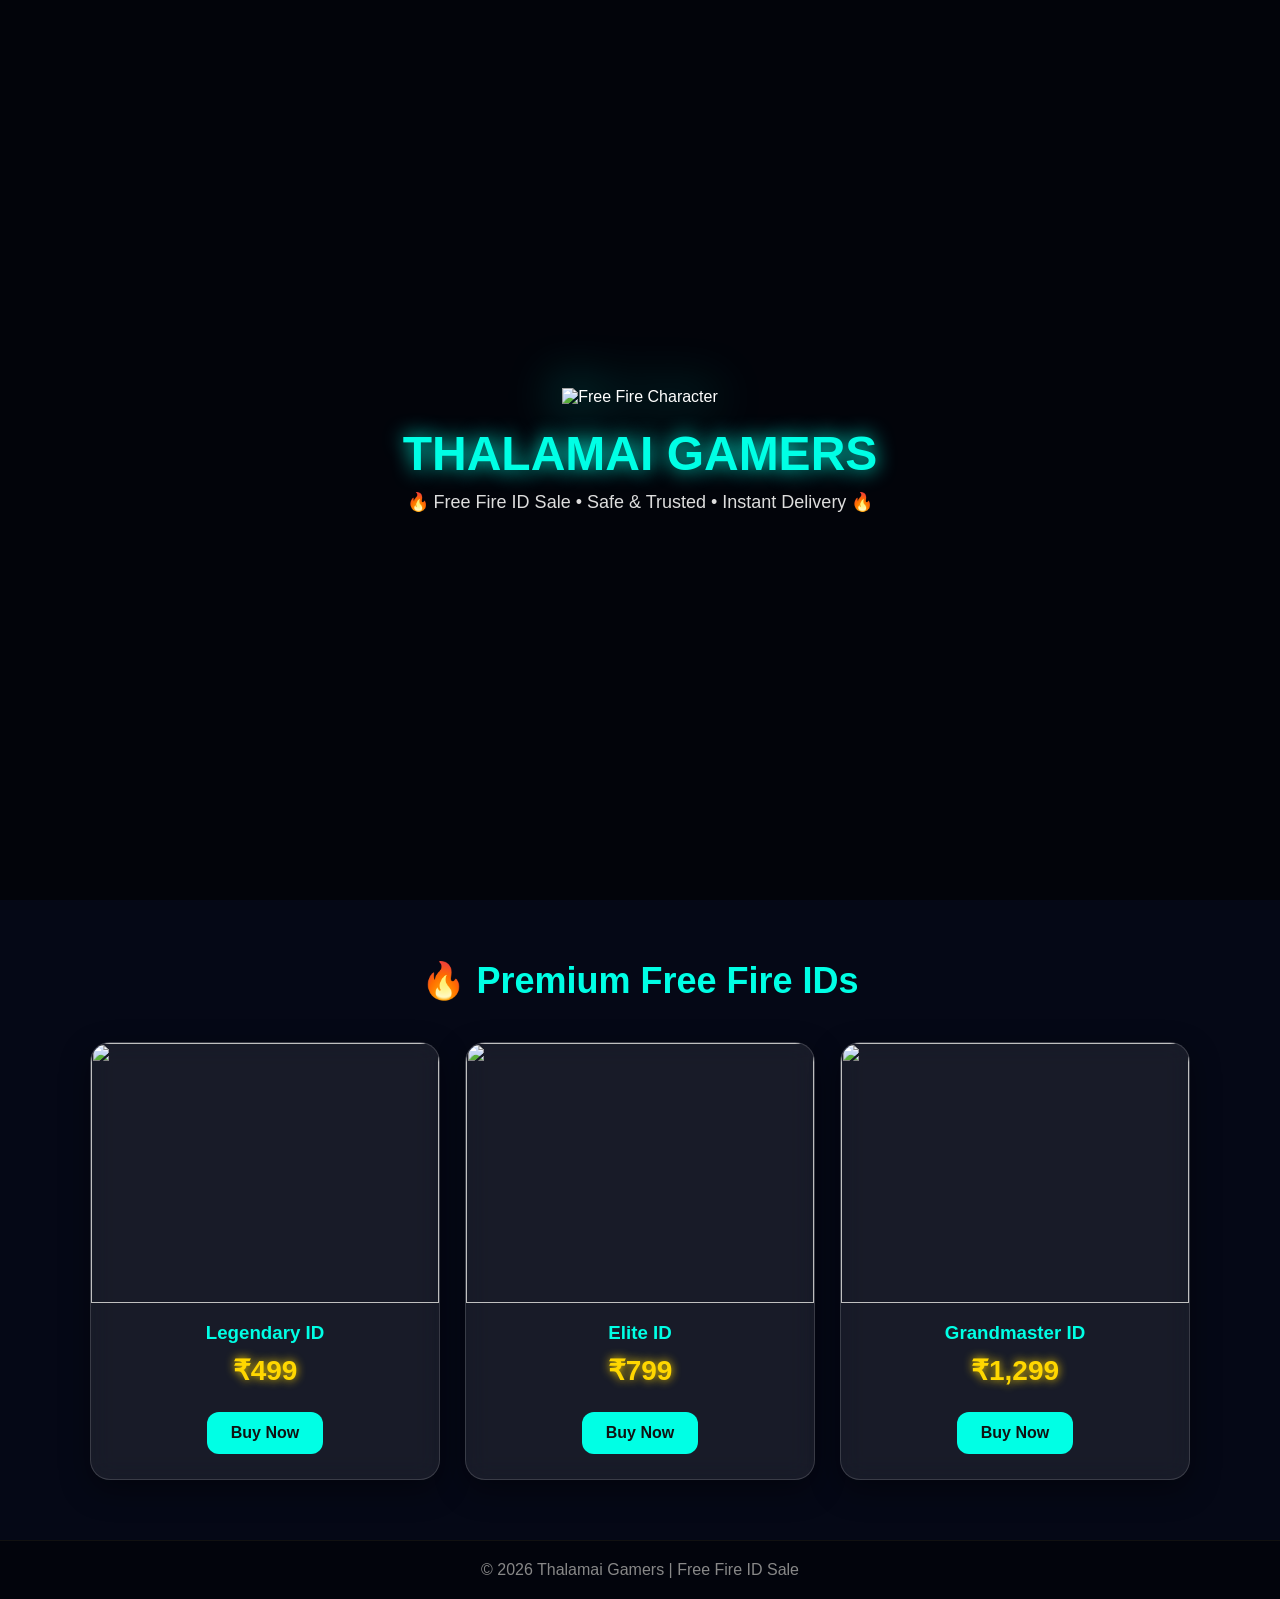
==== home.html @ 035af27d "Create home.html" ====
<!DOCTYPE html>
<html>
<head>
  <title>Thalamai Gamers</title>
  <meta name="viewport" content="width=device-width, initial-scale=1.0">
  <style>
    *{margin:0;padding:0;box-sizing:border-box;font-family:Arial,sans-serif}
    body{
      background:#050816;
      color:white;
      overflow-x:hidden;
    }

    /* Hero Section */
    .hero{
      height:100vh;
      background:url('https://images.unsplash.com/photo-1542751371-adc38448a05e?q=80&w=1200&auto=format&fit=crop') center/cover no-repeat;
      display:flex;
      justify-content:center;
      align-items:center;
      text-align:center;
      position:relative;
    }
    .hero::after{
      content:'';
      position:absolute;
      inset:0;
      background:rgba(0,0,0,0.55);
    }
    .hero-content{
      position:relative;
      z-index:1;
      animation:float 3s ease-in-out infinite;
    }
    .hero img{
      width:280px;
      filter:drop-shadow(0 0 25px #00ffe5);
    }
    .hero h1{
      font-size:48px;
      color:#00ffe5;
      text-shadow:0 0 20px #00ffe5;
      margin-top:20px;
    }
    .hero p{
      margin-top:10px;
      color:#ddd;
      font-size:18px;
    }

    @keyframes float{
      0%,100%{transform:translateY(0)}
      50%{transform:translateY(-15px)}
    }

    /* Cards */
    .section{
      padding:60px 20px;
      text-align:center;
    }
    .section h2{
      font-size:36px;
      margin-bottom:40px;
      color:#00ffe5;
    }

    .cards{
      display:grid;
      grid-template-columns:repeat(auto-fit,minmax(250px,1fr));
      gap:25px;
      max-width:1100px;
      margin:auto;
    }

    .card{
      background:rgba(255,255,255,0.08);
      border:1px solid rgba(255,255,255,0.15);
      border-radius:20px;
      overflow:hidden;
      backdrop-filter:blur(12px);
      transform-style:preserve-3d;
      transition:0.5s;
      box-shadow:0 10px 30px rgba(0,0,0,0.4);
    }
    .card:hover{
      transform:rotateY(10deg) rotateX(8deg) scale(1.05);
      box-shadow:0 20px 40px rgba(0,255,229,0.4);
    }

    .card img{
      width:100%;
      height:260px;
      object-fit:cover;
    }

    .card h3{
      margin:15px 0 10px;
      color:#00ffe5;
    }

    .price{
      font-size:28px;
      color:#ffd700;
      margin:10px 0;
      font-weight:bold;
      text-shadow:0 0 10px #ffd700;
    }

    .buy{
      display:inline-block;
      margin:15px 0 25px;
      padding:12px 24px;
      background:#00ffe5;
      color:#111;
      border-radius:12px;
      text-decoration:none;
      font-weight:bold;
      transition:0.3s;
    }

    .buy:hover{
      transform:scale(1.1);
      box-shadow:0 0 20px #00ffe5;
    }

    footer{
      text-align:center;
      padding:20px;
      background:#02040c;
      color:#888;
      border-top:1px solid #111;
    }
  </style>
</head>
<body>

<!-- Hero -->
<section class="hero">
  <div class="hero-content">
    <img src="https://i.ibb.co/5nq6V7H/freefire-character.png" alt="Free Fire Character">
    <h1>THALAMAI GAMERS</h1>
    <p>🔥 Free Fire ID Sale • Safe & Trusted • Instant Delivery 🔥</p>
  </div>
</section>

<!-- ID Sale -->
<section class="section">
  <h2>🔥 Premium Free Fire IDs</h2>

  <div class="cards">

    <div class="card">
      <img src="https://images.unsplash.com/photo-1511512578047-dfb367046420?q=80&w=800&auto=format&fit=crop">
      <h3>Legendary ID</h3>
      <div class="price">₹499</div>
      <a href="#" class="buy">Buy Now</a>
    </div>

    <div class="card">
      <img src="https://images.unsplash.com/photo-1493711662062-fa541adb3fc8?q=80&w=800&auto=format&fit=crop">
      <h3>Elite ID</h3>
      <div class="price">₹799</div>
      <a href="#" class="buy">Buy Now</a>
    </div>

    <div class="card">
      <img src="https://images.unsplash.com/photo-1486572788966-cfd3df1f5b42?q=80&w=800&auto=format&fit=crop">
      <h3>Grandmaster ID</h3>
      <div class="price">₹1,299</div>
      <a href="#" class="buy">Buy Now</a>
    </div>

  </div>
</section>

<footer>
  © 2026 Thalamai Gamers | Free Fire ID Sale
</footer>

</body>
</html>
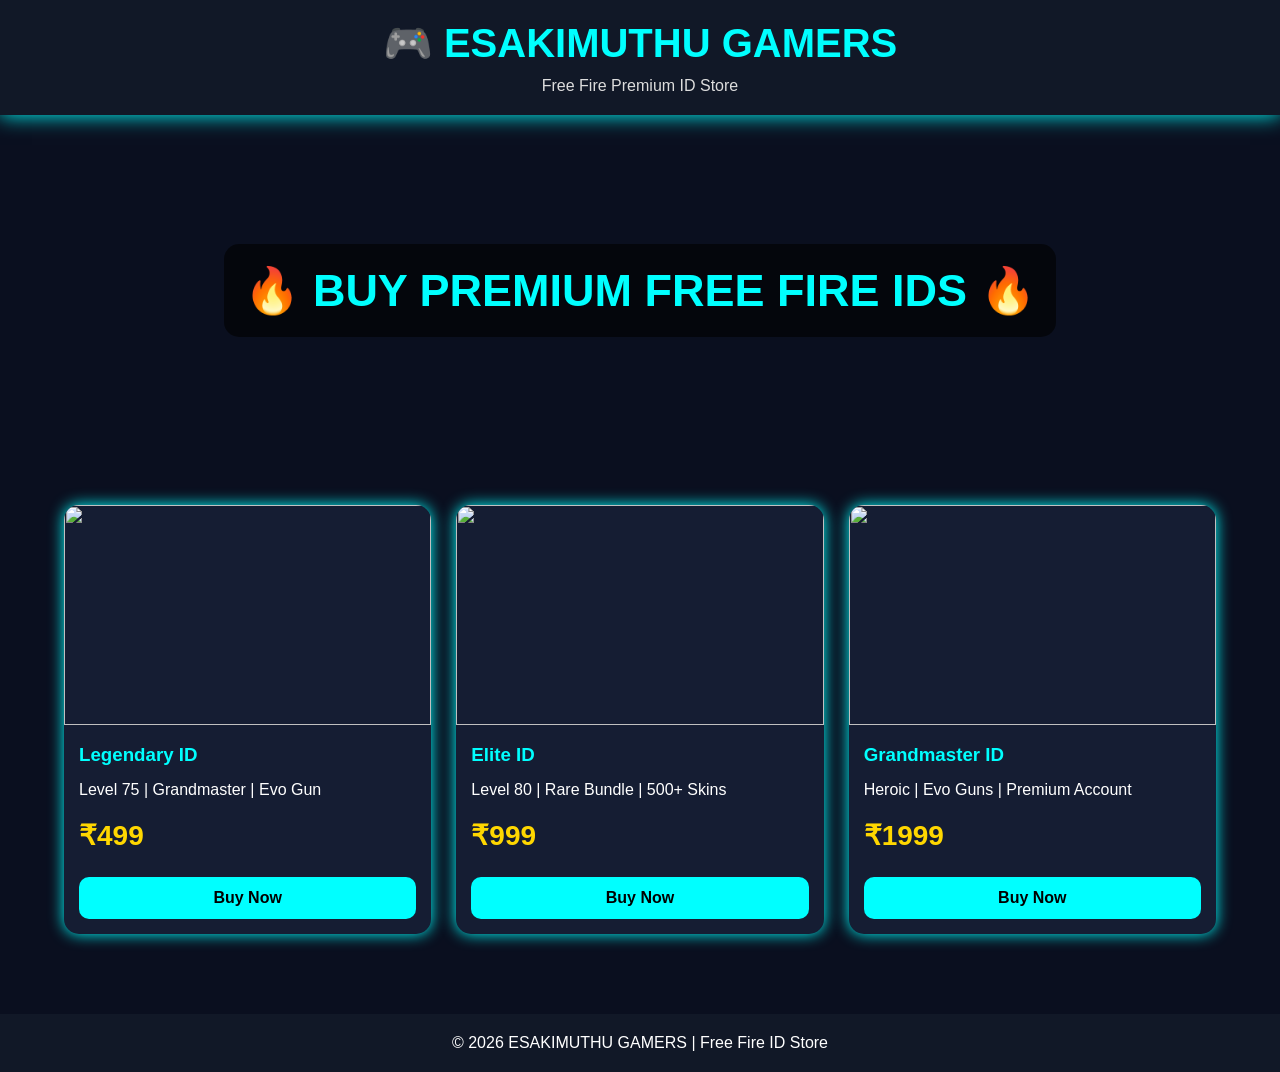
==== commit 5cbe5f4b: "Update home.html" ====
--- a/home.html
+++ b/home.html
@@ -1,180 +1,174 @@
 <!DOCTYPE html>
-<html>
+<html lang="en">
 <head>
-  <title>Thalamai Gamers</title>
-  <meta name="viewport" content="width=device-width, initial-scale=1.0">
-  <style>
-    *{margin:0;padding:0;box-sizing:border-box;font-family:Arial,sans-serif}
-    body{
-      background:#050816;
-      color:white;
-      overflow-x:hidden;
-    }
+<meta charset="UTF-8">
+<meta name="viewport" content="width=device-width, initial-scale=1.0">
+<title>ESAKIMUTHU GAMERS</title>
 
-    /* Hero Section */
-    .hero{
-      height:100vh;
-      background:url('https://images.unsplash.com/photo-1542751371-adc38448a05e?q=80&w=1200&auto=format&fit=crop') center/cover no-repeat;
-      display:flex;
-      justify-content:center;
-      align-items:center;
-      text-align:center;
-      position:relative;
-    }
-    .hero::after{
-      content:'';
-      position:absolute;
-      inset:0;
-      background:rgba(0,0,0,0.55);
-    }
-    .hero-content{
-      position:relative;
-      z-index:1;
-      animation:float 3s ease-in-out infinite;
-    }
-    .hero img{
-      width:280px;
-      filter:drop-shadow(0 0 25px #00ffe5);
-    }
-    .hero h1{
-      font-size:48px;
-      color:#00ffe5;
-      text-shadow:0 0 20px #00ffe5;
-      margin-top:20px;
-    }
-    .hero p{
-      margin-top:10px;
-      color:#ddd;
-      font-size:18px;
-    }
+<style>
+*{
+margin:0;
+padding:0;
+box-sizing:border-box;
+font-family:Arial,sans-serif;
+}
 
-    @keyframes float{
-      0%,100%{transform:translateY(0)}
-      50%{transform:translateY(-15px)}
-    }
+body{
+background:#0a0f1f;
+color:white;
+}
 
-    /* Cards */
-    .section{
-      padding:60px 20px;
-      text-align:center;
-    }
-    .section h2{
-      font-size:36px;
-      margin-bottom:40px;
-      color:#00ffe5;
-    }
+header{
+background:#111827;
+padding:20px;
+text-align:center;
+box-shadow:0 0 20px cyan;
+}
 
-    .cards{
-      display:grid;
-      grid-template-columns:repeat(auto-fit,minmax(250px,1fr));
-      gap:25px;
-      max-width:1100px;
-      margin:auto;
-    }
+header h1{
+color:#00ffff;
+font-size:40px;
+}
 
-    .card{
-      background:rgba(255,255,255,0.08);
-      border:1px solid rgba(255,255,255,0.15);
-      border-radius:20px;
-      overflow:hidden;
-      backdrop-filter:blur(12px);
-      transform-style:preserve-3d;
-      transition:0.5s;
-      box-shadow:0 10px 30px rgba(0,0,0,0.4);
-    }
-    .card:hover{
-      transform:rotateY(10deg) rotateX(8deg) scale(1.05);
-      box-shadow:0 20px 40px rgba(0,255,229,0.4);
-    }
+header p{
+margin-top:10px;
+color:#ddd;
+}
 
-    .card img{
-      width:100%;
-      height:260px;
-      object-fit:cover;
-    }
+.banner{
+width:100%;
+height:350px;
+background:url("https://images.unsplash.com/photo-1542751371-adc38448a05e?q=80&w=1400&auto=format&fit=crop") center/cover;
+display:flex;
+justify-content:center;
+align-items:center;
+}
 
-    .card h3{
-      margin:15px 0 10px;
-      color:#00ffe5;
-    }
+.banner h2{
+font-size:45px;
+background:rgba(0,0,0,.6);
+padding:20px;
+border-radius:15px;
+color:#00ffff;
+}
 
-    .price{
-      font-size:28px;
-      color:#ffd700;
-      margin:10px 0;
-      font-weight:bold;
-      text-shadow:0 0 10px #ffd700;
-    }
+.container{
+width:90%;
+margin:auto;
+padding:40px 0;
+}
 
-    .buy{
-      display:inline-block;
-      margin:15px 0 25px;
-      padding:12px 24px;
-      background:#00ffe5;
-      color:#111;
-      border-radius:12px;
-      text-decoration:none;
-      font-weight:bold;
-      transition:0.3s;
-    }
+.cards{
+display:grid;
+grid-template-columns:repeat(auto-fit,minmax(280px,1fr));
+gap:25px;
+}
 
-    .buy:hover{
-      transform:scale(1.1);
-      box-shadow:0 0 20px #00ffe5;
-    }
+.card{
+background:#151d33;
+border-radius:15px;
+overflow:hidden;
+box-shadow:0 0 15px cyan;
+transition:.3s;
+}
 
-    footer{
-      text-align:center;
-      padding:20px;
-      background:#02040c;
-      color:#888;
-      border-top:1px solid #111;
-    }
-  </style>
+.card:hover{
+transform:scale(1.05);
+}
+
+.card img{
+width:100%;
+height:220px;
+object-fit:cover;
+}
+
+.card h3{
+padding:15px;
+color:#00ffff;
+}
+
+.card p{
+padding:0 15px 10px;
+}
+
+.price{
+padding:10px 15px;
+font-size:28px;
+color:gold;
+font-weight:bold;
+}
+
+.buy{
+display:block;
+margin:15px;
+padding:12px;
+background:#00ffff;
+color:black;
+text-align:center;
+text-decoration:none;
+font-weight:bold;
+border-radius:10px;
+}
+
+.buy:hover{
+background:white;
+}
+
+footer{
+background:#111827;
+padding:20px;
+text-align:center;
+margin-top:40px;
+}
+</style>
+
 </head>
+
 <body>
 
-<!-- Hero -->
-<section class="hero">
-  <div class="hero-content">
-    <img src="https://i.ibb.co/5nq6V7H/freefire-character.png" alt="Free Fire Character">
-    <h1>THALAMAI GAMERS</h1>
-    <p>🔥 Free Fire ID Sale • Safe & Trusted • Instant Delivery 🔥</p>
-  </div>
-</section>
+<header>
+<h1>🎮 ESAKIMUTHU GAMERS</h1>
+<p>Free Fire Premium ID Store</p>
+</header>
 
-<!-- ID Sale -->
-<section class="section">
-  <h2>🔥 Premium Free Fire IDs</h2>
+<div class="banner">
+<h2>🔥 BUY PREMIUM FREE FIRE IDS 🔥</h2>
+</div>
 
-  <div class="cards">
+<div class="container">
 
-    <div class="card">
-      <img src="https://images.unsplash.com/photo-1511512578047-dfb367046420?q=80&w=800&auto=format&fit=crop">
-      <h3>Legendary ID</h3>
-      <div class="price">₹499</div>
-      <a href="#" class="buy">Buy Now</a>
-    </div>
+<div class="cards">
 
-    <div class="card">
-      <img src="https://images.unsplash.com/photo-1493711662062-fa541adb3fc8?q=80&w=800&auto=format&fit=crop">
-      <h3>Elite ID</h3>
-      <div class="price">₹799</div>
-      <a href="#" class="buy">Buy Now</a>
-    </div>
+<div class="card">
+<img src="https://images.unsplash.com/photo-1511512578047-dfb367046420?q=80&w=800">
+<h3>Legendary ID</h3>
+<p>Level 75 | Grandmaster | Evo Gun</p>
+<div class="price">₹499</div>
+<a class="buy" href="https://wa.me/91YOURNUMBER">Buy Now</a>
+</div>
 
-    <div class="card">
-      <img src="https://images.unsplash.com/photo-1486572788966-cfd3df1f5b42?q=80&w=800&auto=format&fit=crop">
-      <h3>Grandmaster ID</h3>
-      <div class="price">₹1,299</div>
-      <a href="#" class="buy">Buy Now</a>
-    </div>
+<div class="card">
+<img src="https://images.unsplash.com/photo-1493711662062-fa541adb3fc8?q=80&w=800">
+<h3>Elite ID</h3>
+<p>Level 80 | Rare Bundle | 500+ Skins</p>
+<div class="price">₹999</div>
+<a class="buy" href="https://wa.me/91YOURNUMBER">Buy Now</a>
+</div>
 
-  </div>
-</section>
+<div class="card">
+<img src="https://images.unsplash.com/photo-1486572788966-cfd3df1f5b42?q=80&w=800">
+<h3>Grandmaster ID</h3>
+<p>Heroic | Evo Guns | Premium Account</p>
+<div class="price">₹1999</div>
+<a class="buy" href="https://wa.me/91YOURNUMBER">Buy Now</a>
+</div>
+
+</div>
+
+</div>
 
 <footer>
-  © 2026 Thalamai Gamers | Free Fire ID Sale
+© 2026 ESAKIMUTHU GAMERS | Free Fire ID Store
 </footer>
 
 </body>
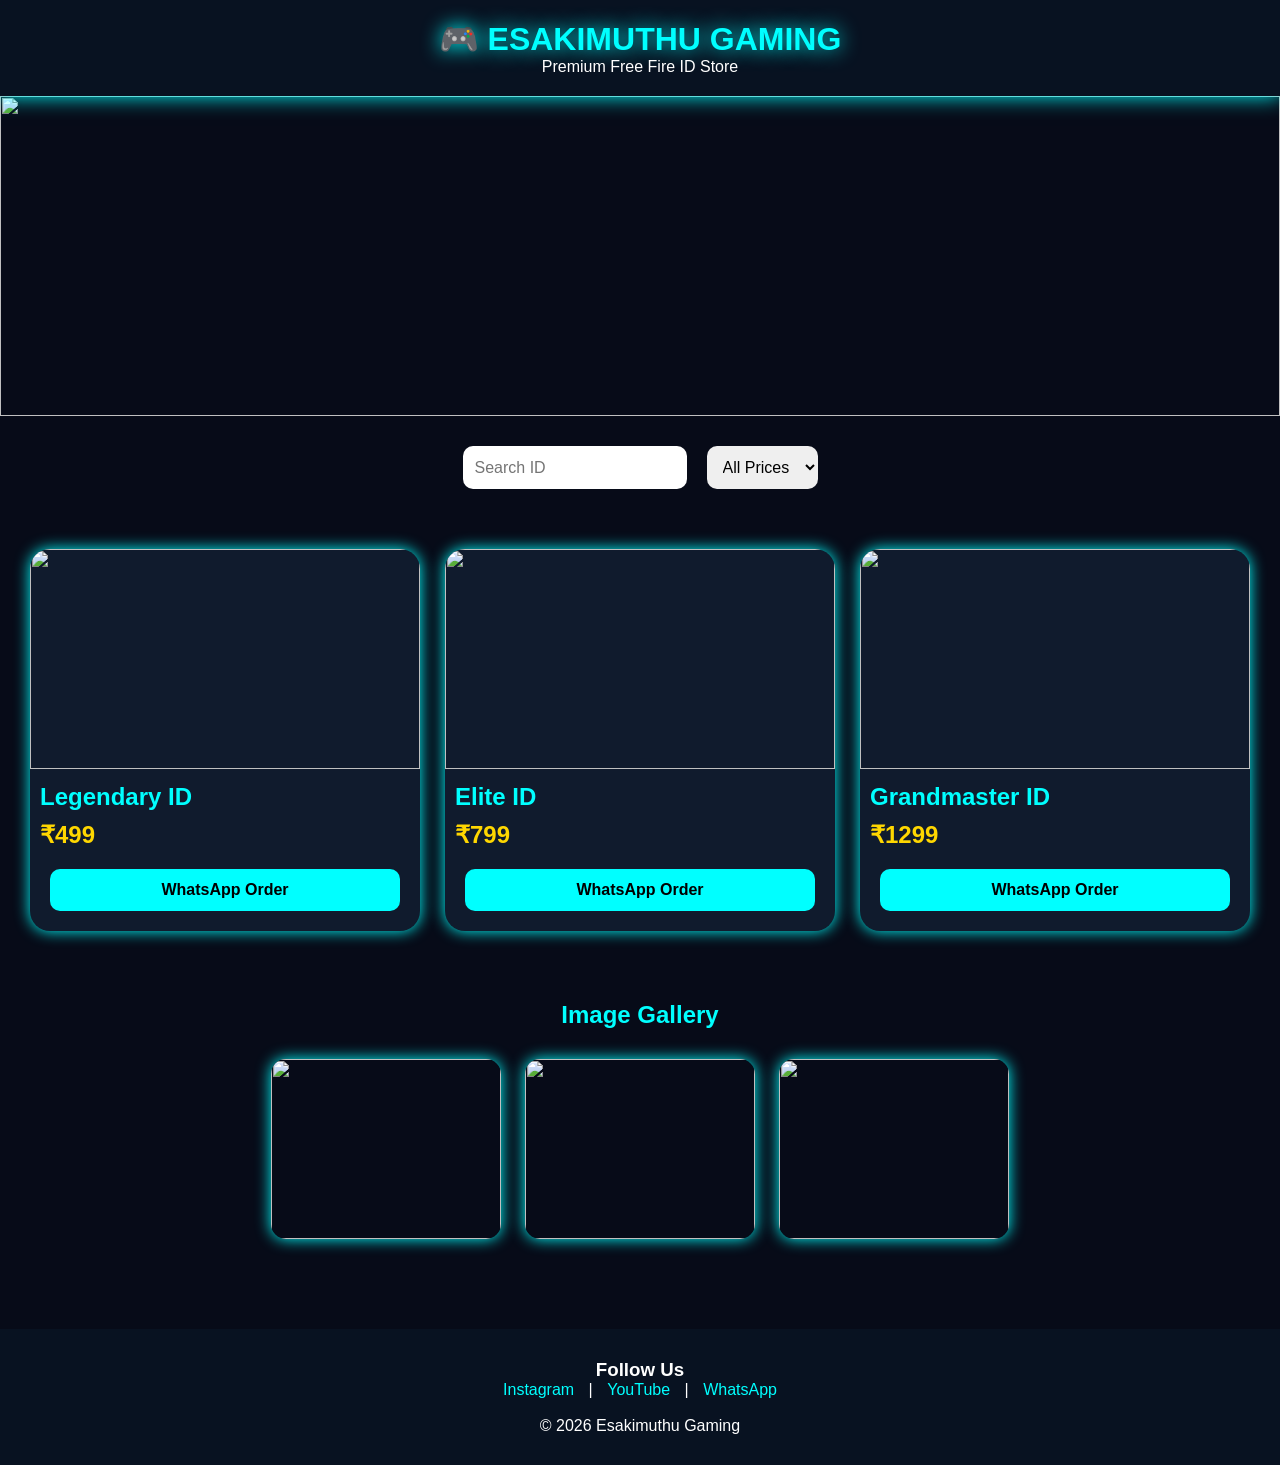
==== commit 2e835267: "Update home.html" ====
--- a/home.html
+++ b/home.html
@@ -3,9 +3,11 @@
 <head>
 <meta charset="UTF-8">
 <meta name="viewport" content="width=device-width, initial-scale=1.0">
-<title>ESAKIMUTHU GAMERS</title>
+
+<title>Esakimuthu Gaming | Free Fire ID Store</title>
 
 <style>
+
 *{
 margin:0;
 padding:0;
@@ -14,66 +16,74 @@
 }
 
 body{
-background:#0a0f1f;
+background:#070b18;
 color:white;
 }
 
 header{
-background:#111827;
+background:#081221;
 padding:20px;
 text-align:center;
 box-shadow:0 0 20px cyan;
+position:sticky;
+top:0;
+z-index:100;
 }
 
 header h1{
 color:#00ffff;
-font-size:40px;
-}
-
-header p{
-margin-top:10px;
-color:#ddd;
-}
-
-.banner{
+text-shadow:0 0 20px cyan;
+}
+
+.slider{
 width:100%;
-height:350px;
-background:url("https://images.unsplash.com/photo-1542751371-adc38448a05e?q=80&w=1400&auto=format&fit=crop") center/cover;
+height:320px;
+overflow:hidden;
+}
+
+.slider img{
+width:100%;
+height:320px;
+object-fit:cover;
+display:none;
+}
+
+.slider img.active{
+display:block;
+}
+
+.controls{
+padding:30px;
 display:flex;
+gap:20px;
 justify-content:center;
-align-items:center;
-}
-
-.banner h2{
-font-size:45px;
-background:rgba(0,0,0,.6);
-padding:20px;
-border-radius:15px;
-color:#00ffff;
-}
-
-.container{
-width:90%;
-margin:auto;
-padding:40px 0;
+flex-wrap:wrap;
+}
+
+input,select{
+padding:12px;
+border:none;
+border-radius:10px;
+font-size:16px;
 }
 
 .cards{
 display:grid;
-grid-template-columns:repeat(auto-fit,minmax(280px,1fr));
+grid-template-columns:repeat(auto-fit,minmax(260px,1fr));
 gap:25px;
+padding:30px;
 }
 
 .card{
-background:#151d33;
-border-radius:15px;
+background:#101b2d;
+border-radius:20px;
 overflow:hidden;
 box-shadow:0 0 15px cyan;
 transition:.3s;
 }
 
 .card:hover{
-transform:scale(1.05);
+transform:translateY(-8px);
 }
 
 .card img{
@@ -82,94 +92,196 @@
 object-fit:cover;
 }
 
-.card h3{
-padding:15px;
-color:#00ffff;
-}
-
-.card p{
-padding:0 15px 10px;
+.card h2{
+padding:10px;
+color:#00ffff;
 }
 
 .price{
-padding:10px 15px;
-font-size:28px;
+padding-left:10px;
+font-size:24px;
 color:gold;
 font-weight:bold;
 }
 
 .buy{
 display:block;
-margin:15px;
+margin:20px;
+text-align:center;
 padding:12px;
 background:#00ffff;
 color:black;
-text-align:center;
 text-decoration:none;
 font-weight:bold;
 border-radius:10px;
 }
 
 .buy:hover{
-background:white;
+box-shadow:0 0 20px cyan;
+}
+
+.gallery{
+padding:40px;
+text-align:center;
+}
+
+.gallery h2{
+margin-bottom:20px;
+color:#00ffff;
+}
+
+.gallery img{
+width:230px;
+height:180px;
+object-fit:cover;
+margin:10px;
+border-radius:15px;
+box-shadow:0 0 15px cyan;
 }
 
 footer{
-background:#111827;
-padding:20px;
+background:#081221;
+padding:30px;
 text-align:center;
 margin-top:40px;
 }
+
+footer a{
+color:#00ffff;
+text-decoration:none;
+margin:10px;
+}
+
 </style>
-
 </head>
 
 <body>
 
 <header>
-<h1>🎮 ESAKIMUTHU GAMERS</h1>
-<p>Free Fire Premium ID Store</p>
+<h1>🎮 ESAKIMUTHU GAMING</h1>
+<p>Premium Free Fire ID Store</p>
 </header>
 
-<div class="banner">
-<h2>🔥 BUY PREMIUM FREE FIRE IDS 🔥</h2>
-</div>
-
-<div class="container">
+<div class="slider">
+
+<img class="active" src="https://images.unsplash.com/photo-1511512578047-dfb367046420?q=80&w=1200&auto=format&fit=crop">
+
+<img src="https://images.unsplash.com/photo-1493711662062-fa541adb3fc8?q=80&w=1200&auto=format&fit=crop">
+
+<img src="https://images.unsplash.com/photo-1486572788966-cfd3df1f5b42?q=80&w=1200&auto=format&fit=crop">
+
+</div>
+
+<div class="controls">
+
+<input
+type="text"
+id="search"
+placeholder="Search ID">
+
+<select id="price">
+
+<option>All Prices</option>
+
+<option>499</option>
+
+<option>799</option>
+
+<option>1299</option>
+
+</select>
+
+</div>
 
 <div class="cards">
 
 <div class="card">
+
 <img src="https://images.unsplash.com/photo-1511512578047-dfb367046420?q=80&w=800">
-<h3>Legendary ID</h3>
-<p>Level 75 | Grandmaster | Evo Gun</p>
+
+<h2>Legendary ID</h2>
+
 <div class="price">₹499</div>
-<a class="buy" href="https://wa.me/91YOURNUMBER">Buy Now</a>
+
+<a class="buy" href="https://wa.me/919999999999">WhatsApp Order</a>
+
 </div>
 
 <div class="card">
+
 <img src="https://images.unsplash.com/photo-1493711662062-fa541adb3fc8?q=80&w=800">
-<h3>Elite ID</h3>
-<p>Level 80 | Rare Bundle | 500+ Skins</p>
-<div class="price">₹999</div>
-<a class="buy" href="https://wa.me/91YOURNUMBER">Buy Now</a>
+
+<h2>Elite ID</h2>
+
+<div class="price">₹799</div>
+
+<a class="buy" href="https://wa.me/919999999999">WhatsApp Order</a>
+
 </div>
 
 <div class="card">
+
 <img src="https://images.unsplash.com/photo-1486572788966-cfd3df1f5b42?q=80&w=800">
-<h3>Grandmaster ID</h3>
-<p>Heroic | Evo Guns | Premium Account</p>
-<div class="price">₹1999</div>
-<a class="buy" href="https://wa.me/91YOURNUMBER">Buy Now</a>
-</div>
-
-</div>
+
+<h2>Grandmaster ID</h2>
+
+<div class="price">₹1299</div>
+
+<a class="buy" href="https://wa.me/919999999999">WhatsApp Order</a>
+
+</div>
+
+</div>
+
+<div class="gallery">
+
+<h2>Image Gallery</h2>
+
+<img src="https://images.unsplash.com/photo-1511512578047-dfb367046420?q=80&w=800">
+
+<img src="https://images.unsplash.com/photo-1493711662062-fa541adb3fc8?q=80&w=800">
+
+<img src="https://images.unsplash.com/photo-1486572788966-cfd3df1f5b42?q=80&w=800">
 
 </div>
 
 <footer>
-© 2026 ESAKIMUTHU GAMERS | Free Fire ID Store
+
+<h3>Follow Us</h3>
+
+<a href="#">Instagram</a> |
+
+<a href="#">YouTube</a> |
+
+<a href="#">WhatsApp</a>
+
+<p><br>© 2026 Esakimuthu Gaming</p>
+
 </footer>
+
+<script>
+
+let slides=document.querySelectorAll(".slider img");
+
+let i=0;
+
+setInterval(function(){
+
+slides[i].classList.remove("active");
+
+i++;
+
+if(i>=slides.length){
+
+i=0;
+
+}
+
+slides[i].classList.add("active");
+
+},3000);
+
+</script>
 
 </body>
 </html>
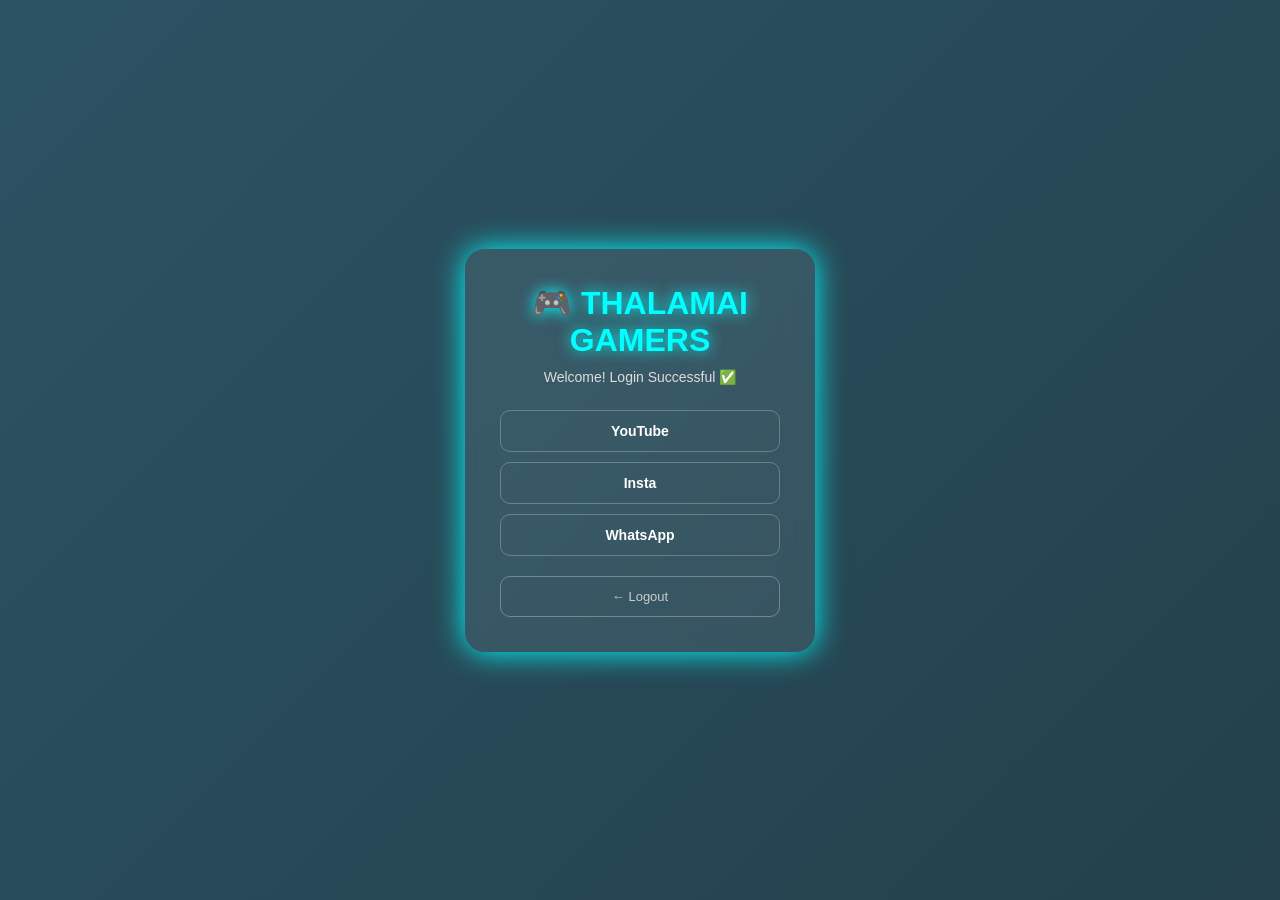
==== commit 0666e8f6: "Update home.html" ====
--- a/home.html
+++ b/home.html
@@ -3,285 +3,141 @@
 <head>
 <meta charset="UTF-8">
 <meta name="viewport" content="width=device-width, initial-scale=1.0">
-
-<title>Esakimuthu Gaming | Free Fire ID Store</title>
-
+<title>Thalamai Gamers Home</title>
 <style>
-
 *{
 margin:0;
 padding:0;
 box-sizing:border-box;
 font-family:Arial,sans-serif;
 }
-
 body{
-background:#070b18;
+min-height:100vh;
+display:flex;
+flex-direction:column;
+justify-content:center;
+align-items:center;
+background:linear-gradient(-45deg,#000000,#0f2027,#203a43,#2c5364);
+background-size:400% 400%;
+animation:bg 8s ease infinite;
 color:white;
+text-align:center;
+padding:30px 15px;
 }
-
-header{
-background:#081221;
-padding:20px;
-text-align:center;
-box-shadow:0 0 20px cyan;
-position:sticky;
-top:0;
-z-index:100;
+@keyframes bg{
+0%{background-position:0% 50%;}
+50%{background-position:100% 50%;}
+100%{background-position:0% 50%;}
 }
-
-header h1{
+.home-box{
+width:350px;
+padding:35px;
+border-radius:20px;
+background:rgba(255,255,255,0.08);
+backdrop-filter:blur(15px);
+box-shadow:0 0 30px cyan;
+}
+h1{
 color:#00ffff;
-text-shadow:0 0 20px cyan;
+margin-bottom:10px;
+text-shadow:0 0 15px cyan;
 }
-
-.slider{
-width:100%;
-height:320px;
-overflow:hidden;
+p{
+color:#ddd;
+margin-bottom:25px;
+font-size:14px;
 }
-
-.slider img{
-width:100%;
-height:320px;
-object-fit:cover;
-display:none;
-}
-
-.slider img.active{
+.buy{
 display:block;
-}
-
-.controls{
-padding:30px;
-display:flex;
-gap:20px;
-justify-content:center;
-flex-wrap:wrap;
-}
-
-input,select{
+margin-top:10px;
 padding:12px;
-border:none;
 border-radius:10px;
-font-size:16px;
-}
-
-.cards{
-display:grid;
-grid-template-columns:repeat(auto-fit,minmax(260px,1fr));
-gap:25px;
-padding:30px;
-}
-
-.card{
-background:#101b2d;
-border-radius:20px;
-overflow:hidden;
-box-shadow:0 0 15px cyan;
+background:transparent;
+border:1px solid rgba(255,255,255,0.25);
+color:white;
+text-decoration:none;
+font-size:14px;
+font-weight:bold;
 transition:.3s;
 }
-
-.card:hover{
-transform:translateY(-8px);
+.buy:hover{
+background:rgba(255,255,255,0.1);
 }
-
-.card img{
-width:100%;
-height:220px;
-object-fit:cover;
+.insta{
+display:block;
+margin-top:10px;
+padding:12px;
+border-radius:10px;
+background:transparent;
+border:1px solid rgba(255,255,255,0.25);
+color:white;
+text-decoration:none;
+font-size:14px;
+font-weight:bold;
+transition:.3s;
 }
-
-.card h2{
-padding:10px;
-color:#00ffff;
+.insta:hover{
+background:rgba(255,255,255,0.1);
 }
-
-.price{
-padding-left:10px;
-font-size:24px;
-color:gold;
+.whatsapp{
+display:block;
+margin-top:10px;
+padding:12px;
+border-radius:10px;
+background:transparent;
+border:1px solid rgba(255,255,255,0.25);
+color:white;
+text-decoration:none;
+font-size:14px;
 font-weight:bold;
+transition:.3s;
 }
-
-.buy{
+.whatsapp:hover{
+background:rgba(255,255,255,0.1);
+}
+.logout{
 display:block;
-margin:20px;
-text-align:center;
+margin-top:20px;
 padding:12px;
-background:#00ffff;
-color:black;
+border-radius:10px;
+background:transparent;
+border:1px solid rgba(255,255,255,0.3);
+color:#ccc;
 text-decoration:none;
-font-weight:bold;
-border-radius:10px;
+font-size:13px;
+transition:.3s;
 }
-
-.buy:hover{
-box-shadow:0 0 20px cyan;
+.logout:hover{
+background:rgba(255,255,255,0.1);
 }
-
-.gallery{
-padding:40px;
-text-align:center;
-}
-
-.gallery h2{
-margin-bottom:20px;
-color:#00ffff;
-}
-
-.gallery img{
-width:230px;
-height:180px;
-object-fit:cover;
-margin:10px;
-border-radius:15px;
-box-shadow:0 0 15px cyan;
-}
-
-footer{
-background:#081221;
-padding:30px;
-text-align:center;
-margin-top:40px;
-}
-
-footer a{
-color:#00ffff;
-text-decoration:none;
-margin:10px;
-}
-
 </style>
 </head>
-
 <body>
 
-<header>
-<h1>🎮 ESAKIMUTHU GAMING</h1>
-<p>Premium Free Fire ID Store</p>
-</header>
+<div class="home-box">
+<h1>🎮 THALAMAI GAMERS</h1>
+<p>Welcome! Login Successful ✅</p>
 
-<div class="slider">
+<a href="https://www.youtube.com/@thalamaigaming4159"
+target="_blank"
+class="buy">
+YouTube
+</a>
 
-<img class="active" src="https://images.unsplash.com/photo-1511512578047-dfb367046420?q=80&w=1200&auto=format&fit=crop">
+<a href="https://www.instagram.com/thalamaigamers_yt"
+target="_blank"
+class="insta">
+Insta
+</a>
 
-<img src="https://images.unsplash.com/photo-1493711662062-fa541adb3fc8?q=80&w=1200&auto=format&fit=crop">
+<a href="https://wa.me/91XXXXXXXXXX"
+target="_blank"
+class="whatsapp">
+WhatsApp
+</a>
 
-<img src="https://images.unsplash.com/photo-1486572788966-cfd3df1f5b42?q=80&w=1200&auto=format&fit=crop">
-
+<a href="login-fixed.html" class="logout">← Logout</a>
 </div>
-
-<div class="controls">
-
-<input
-type="text"
-id="search"
-placeholder="Search ID">
-
-<select id="price">
-
-<option>All Prices</option>
-
-<option>499</option>
-
-<option>799</option>
-
-<option>1299</option>
-
-</select>
-
-</div>
-
-<div class="cards">
-
-<div class="card">
-
-<img src="https://images.unsplash.com/photo-1511512578047-dfb367046420?q=80&w=800">
-
-<h2>Legendary ID</h2>
-
-<div class="price">₹499</div>
-
-<a class="buy" href="https://wa.me/919999999999">WhatsApp Order</a>
-
-</div>
-
-<div class="card">
-
-<img src="https://images.unsplash.com/photo-1493711662062-fa541adb3fc8?q=80&w=800">
-
-<h2>Elite ID</h2>
-
-<div class="price">₹799</div>
-
-<a class="buy" href="https://wa.me/919999999999">WhatsApp Order</a>
-
-</div>
-
-<div class="card">
-
-<img src="https://images.unsplash.com/photo-1486572788966-cfd3df1f5b42?q=80&w=800">
-
-<h2>Grandmaster ID</h2>
-
-<div class="price">₹1299</div>
-
-<a class="buy" href="https://wa.me/919999999999">WhatsApp Order</a>
-
-</div>
-
-</div>
-
-<div class="gallery">
-
-<h2>Image Gallery</h2>
-
-<img src="https://images.unsplash.com/photo-1511512578047-dfb367046420?q=80&w=800">
-
-<img src="https://images.unsplash.com/photo-1493711662062-fa541adb3fc8?q=80&w=800">
-
-<img src="https://images.unsplash.com/photo-1486572788966-cfd3df1f5b42?q=80&w=800">
-
-</div>
-
-<footer>
-
-<h3>Follow Us</h3>
-
-<a href="#">Instagram</a> |
-
-<a href="#">YouTube</a> |
-
-<a href="#">WhatsApp</a>
-
-<p><br>© 2026 Esakimuthu Gaming</p>
-
-</footer>
-
-<script>
-
-let slides=document.querySelectorAll(".slider img");
-
-let i=0;
-
-setInterval(function(){
-
-slides[i].classList.remove("active");
-
-i++;
-
-if(i>=slides.length){
-
-i=0;
-
-}
-
-slides[i].classList.add("active");
-
-},3000);
-
-</script>
 
 </body>
 </html>
